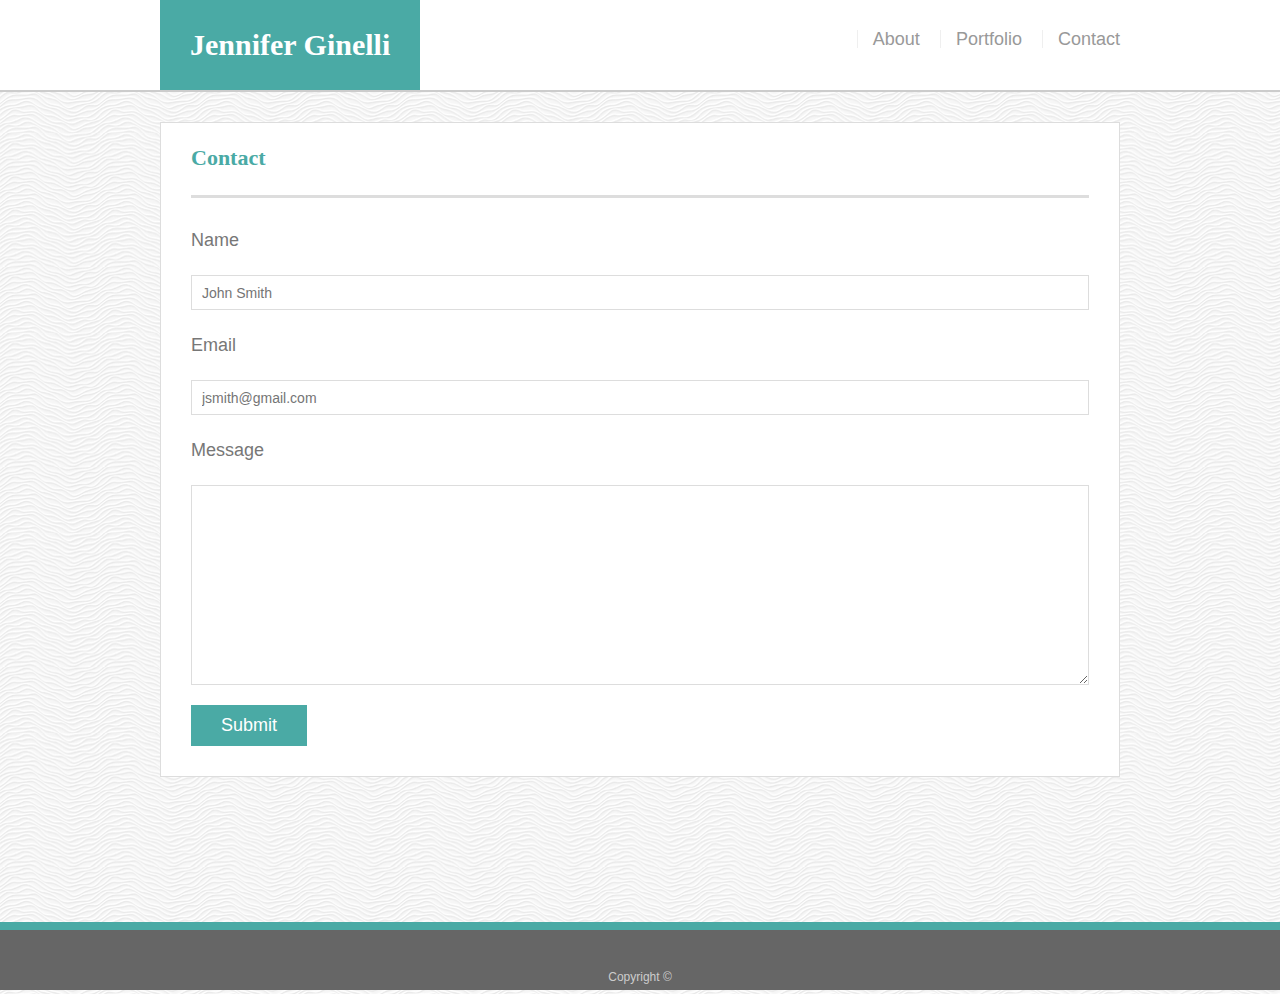
==== contact.html @ 6f098f5a "Added Files" ====
<!DOCTYPE html>
<html lang="en-us">
    <head>
        <meta charset="UTF-8">
        <title>Jennifer Ginelli</title>
        <link rel="stylesheet" type="text/css" href="style.css">
    </head>
    
    <body>
        <header id="masthead">
            <div class="container">

                <a href="index.html" id="logo">Jennifer Ginelli</a>
                                
                <nav>
                        <a href="index.html"> About</a>
                        <a href="portfolio.html"> Portfolio</a>
                        <a href="contact.html"> Contact</a>
                </nav>
            </div>
        </header>

        <div id="main-container" class="container">
                <section class="main-section">        
                        <div id="subhead">
                                <h2>Contact</h2>
                            </div>
            
                            <form class="form">
                                    <p class="name"><label for="name">Name</label></p>
                                        <p><input type="text" name="name" id="name" placeholder="John Smith" /></p>
                    
                                    <p class="email"><label for="email">Email</label></p>
                                        <p><input type="text" name="email" id="email" placeholder="jsmith@gmail.com" /></p>
                    
                                    <p class="message"><label for="message">Message</label></p>
                                        <p><textarea name="message" id="message" cols="30" rows="10"></textarea></p>
                            </form> 

                            <input type="submit">
                </section>
        </div>

        <footer>
            <div class="container">
            Copyright &copy; 
            </div>
        </footer>

    </body>

</html>
---- style.css ----
* {
    box-sizing: border-box;
}

body {
    margin:0;
    font-size: 18px;
    line-height: 34px;
    color: #777777;
    background-image: url(assets/images/white-waves.png);
    font-family: 'Arial', 'Helvetica Neue', Helvetica, sans-serif;
}

.container {
    width: 100%;
    width: 960px;
    margin: 0 auto;
    clear: both;
}

h1,
h2,
h3,
p {
    margin-bottom: 20px;
}

p:last-child {
    margin-bottom: 0px;
}

h1,
h2,
h3 {
    font-family: Georgia, Times, "Times New Roman", serif;
    font-weight: 700;
    color: #4aaaa5;
}

h1 {
    padding-bottom: 20px;
    font-size: 30px;
    line-height: 49px;
    border-bottom: 3px solid #dddddd;
  }
  
  h2,
  h3 {
    font-size: 22px;
  }

/*Header & Navigation*/ 
header {
    z-index: 99;
    width: 100%;
    margin: 0;
    overflow: auto;
    color: #ffffff;
    background: #ffffff;
    border-bottom: 2px solid #cccccc;
}

header::after {
    content: "";
    clear: both;
    display: table;
}

#logo {
    background: #4aaaa5;
    height: 90px;
    float:left;
    font-family: 'Georgia', Times, Times New Roman, serif;
    text-align: center;
    line-height: 90px;
    color: white;
    font-weight: 700;
    font-size: 30px;
    text-decoration: none;
    padding-left: 30px;
    padding-right: 30px 
}
    
nav {
    float: right;
}

nav {
    padding: 0;
    list-style: none;
}

nav a {
    display: inline-block;
    padding-left: 15px;
    margin-left: 15px;
    line-height: 18px;
    color: #999;
    text-decoration: none;
    border-left: 1px solid #efefef;
    margin-top: 30px;
  }

  nav a:hover {
    color: #4aaaa5;
    }

  nav a:active {
       background-color: #4aaaa5;
        padding: 4px;
    }
  


/*Overall Style*/ 
#main-container {
    padding-top: 30px;
    min-height: calc(100vh - 70px);
  }
  
  .main-section {
    float: left;
    width: 100%;
    max-width: 960px;
    padding-left: 30px;
    padding-right: 30px;
    padding-bottom: 30px;
    margin: 0 0 40px;
    background: #ffffff;
    border: 1px solid #dddddd;
  }
  

#subhead {
    margin-bottom: 25px;
    color: #4aaaa5;
    border-bottom: 3px solid #dddddd;
    font-family: 'Georgia', Times, Times New Roman, serif;
}
  
/*About Me Pic*/  
#image-bio {
    width: 200px;
    height: 200px;
    margin-right: 20px;
    margin-bottom: 20px;
    float: left;
}

/*Contact Page*/ 

.form {
    margin-bottom: 20px;
  }
  
  .form p {
    margin-bottom: 10px;
  }
  
  label,
  input[type=text],
  input[type=email],
  textarea {
    display: block;
    width: 100%;
  }
  
  input[type=text],
  input[type=email],
  textarea {
    height: 35px;
    padding: 0 10px;
    font-size: 14px;
    border: 1px solid #dddddd;
  }
  
  textarea {
    height: 200px;
  }
  
  input[type=submit] {
    padding: 10px 30px;
    font-size: 18px;
    color: #ffffff;
    cursor: pointer;
    background: #4aaaa5;
    border: 0 none;
  }

/*Portfolio piece*/
.gallery {
    position: relative;
    float: left;
    width: 274px;
    margin: 20px 0 25px;
    overflow: auto;
  }
  
  .gallery img {
    width: 100%;
    border: 0 none;
    opacity: 0.8;
  }
  
  .gallery h3 {
    position: absolute;
    bottom: 20px;
    width: 100%;
    padding: 15px;
    margin-bottom: 0;
    font-weight: 300;
    line-height: 30px;
    color: #ffffff;
    text-align: center;
    background: #4aaaa5;
    border-bottom: 0;
    font-family: 'Georgia', Times, Times New Roman, serif;
  }

.gallery:nth-child(even) {
    margin-right: 40px;
 }

/*Footer*/ 
footer {
    padding: 30px 0;
    clear: both;
    font-size: 12px;
    color: #ffffff;
    color: #cccccc;
    text-align: center;
    background: #666666;
    border-top: 8px solid #4aaaa5;
    height: 50px;
  }
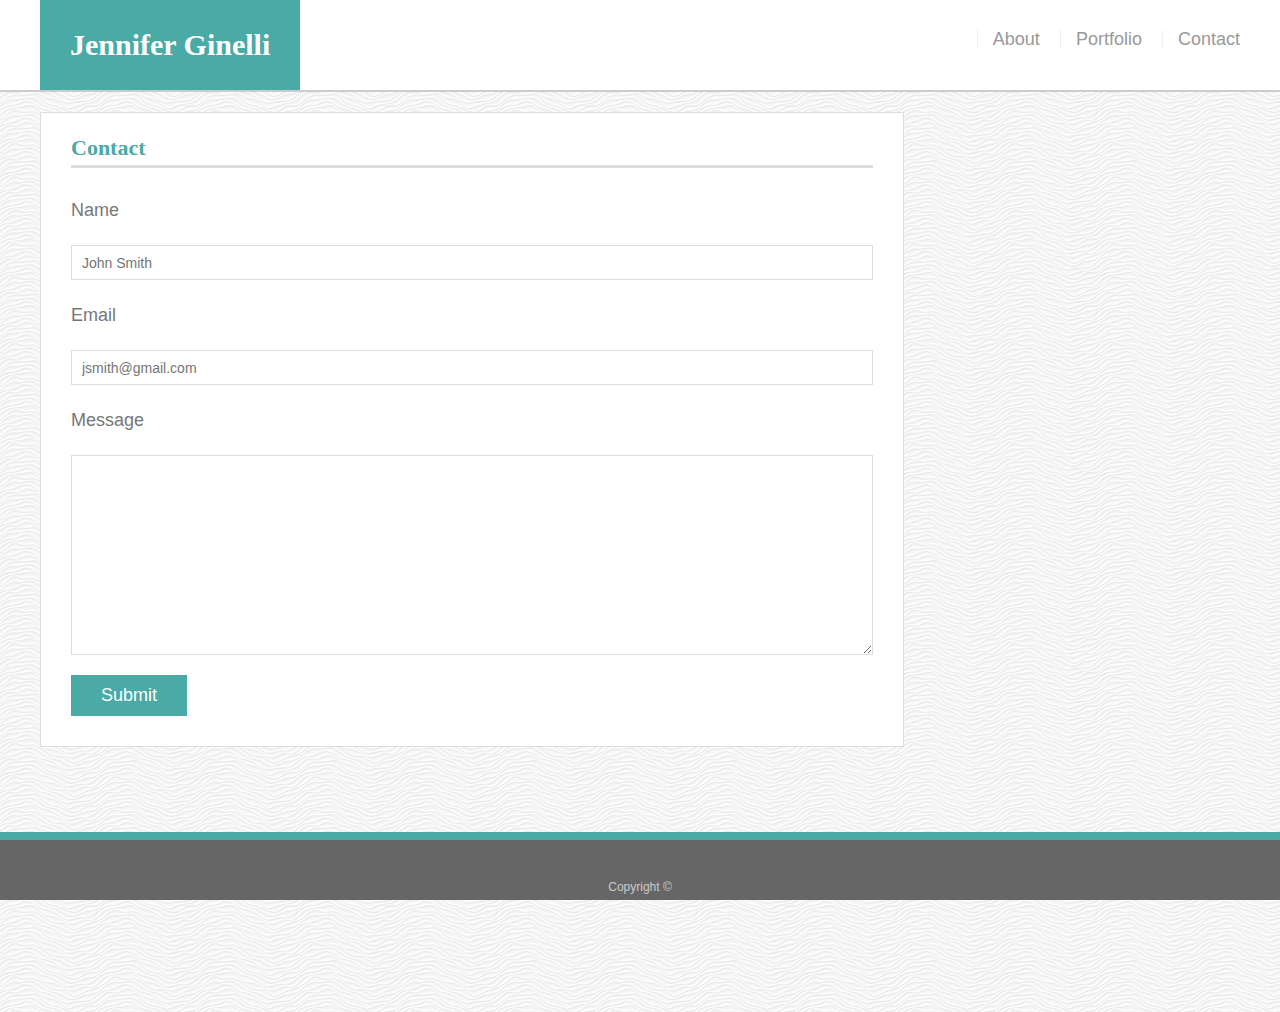
==== commit 826e229a: "Added Media Queries" ====
--- a/contact.html
+++ b/contact.html
@@ -3,52 +3,47 @@
     <head>
         <meta charset="UTF-8">
         <title>Jennifer Ginelli</title>
+        <meta name="viewport" content="width=device-width, initial-scale=1.0">
         <link rel="stylesheet" type="text/css" href="style.css">
     </head>
     
     <body>
-        <header id="masthead">
-            <div class="container">
+            <header class="masthead">
+                    <a href="index.html" id="logo">Jennifer Ginelli</a>
+                                    
+                    <nav>
+                            <a href="index.html"> About</a>
+                            <a href="portfolio.html"> Portfolio</a>
+                            <a href="contact.html"> Contact</a>
+                    </nav>
+            </header>
 
-                <a href="index.html" id="logo">Jennifer Ginelli</a>
-                                
-                <nav>
-                        <a href="index.html"> About</a>
-                        <a href="portfolio.html"> Portfolio</a>
-                        <a href="contact.html"> Contact</a>
-                </nav>
+            <div class="wrapper">
+
+                    <div class="main-content">
+                            
+                        <h2>Contact</h2>
+                                      
+                                <form class="form">
+                                        <p class="name"><label for="name">Name</label></p>
+                                            <p><input type="text" name="name" id="name" placeholder="John Smith" /></p>
+                        
+                                        <p class="email"><label for="email">Email</label></p>
+                                            <p><input type="text" name="email" id="email" placeholder="jsmith@gmail.com" /></p>
+                        
+                                        <p class="message"><label for="message">Message</label></p>
+                                            <p><textarea name="message" id="message" cols="30" rows="10"></textarea></p>
+                                </form> 
+
+                                <input type="submit">
+                    </div>
             </div>
-        </header>
 
-        <div id="main-container" class="container">
-                <section class="main-section">        
-                        <div id="subhead">
-                                <h2>Contact</h2>
-                            </div>
-            
-                            <form class="form">
-                                    <p class="name"><label for="name">Name</label></p>
-                                        <p><input type="text" name="name" id="name" placeholder="John Smith" /></p>
-                    
-                                    <p class="email"><label for="email">Email</label></p>
-                                        <p><input type="text" name="email" id="email" placeholder="jsmith@gmail.com" /></p>
-                    
-                                    <p class="message"><label for="message">Message</label></p>
-                                        <p><textarea name="message" id="message" cols="30" rows="10"></textarea></p>
-                            </form> 
-
-                            <input type="submit">
-                </section>
+            <footer>
+                    Copyright &copy; 
+            </footer>
         </div>
-
-        <footer>
-            <div class="container">
-            Copyright &copy; 
-            </div>
-        </footer>
-
     </body>
-
-</html>   
+</html>  
                     
 
--- a/style.css
+++ b/style.css
@@ -1,191 +1,190 @@
 * {
-    box-sizing: border-box;
-}
-
+  box-sizing: border-box;
+}
+
+/*Overall Styling*/
 body {
-    margin:0;
-    font-size: 18px;
-    line-height: 34px;
-    color: #777777;
-    background-image: url(assets/images/white-waves.png);
-    font-family: 'Arial', 'Helvetica Neue', Helvetica, sans-serif;
-}
-
-.container {
-    width: 100%;
-    width: 960px;
-    margin: 0 auto;
-    clear: both;
+  margin:0;
+  font-size: 18px;
+  line-height: 34px;
+  color: #777777;
+  background-image: url(assets/images/white-waves.png);
+  font-family: 'Arial', 'Helvetica Neue', Helvetica, sans-serif;
 }
 
 h1,
 h2,
 h3,
 p {
-    margin-bottom: 20px;
+  margin-bottom: 20px;
 }
 
 p:last-child {
-    margin-bottom: 0px;
+  margin-bottom: 0px;
 }
 
 h1,
 h2,
 h3 {
-    font-family: Georgia, Times, "Times New Roman", serif;
-    font-weight: 700;
-    color: #4aaaa5;
+  font-family: Georgia, Times, "Times New Roman", serif;
+  font-weight: 700;
+  color: #4aaaa5;
 }
 
 h1 {
-    padding-bottom: 20px;
-    font-size: 30px;
-    line-height: 49px;
-    border-bottom: 3px solid #dddddd;
-  }
+  padding-bottom: 20px;
+  font-size: 30px;
+  line-height: 49px;
+  border-bottom: 3px solid #dddddd;
+}
+
+h2,
+h3 {
+font-size: 22px;
+}
+
+html,
+body {
+height: 100%;
+position: relative;
+}
+
+.wrapper {
+  min-height: 100vh; 
+  overflow: hidden;
+  display: block;
+  position: relative;
+  width: 960px;
+ }
+
+/*Masthead*/
+.masthead {
+  z-index: 99;
+  width: 100%;
+  margin: 0;
+  overflow: auto;
+  color: #ffffff;
+  background: #ffffff;
+  border-bottom: 2px solid #cccccc;
+  margin-bottom: 20px;
+}
+
+header::after {
+  content: "";
+  clear: both;
+  display: table;
+}
+
+#logo {
+  background: #4aaaa5;
+  float:left;
+  font-family: 'Georgia', Times, Times New Roman, serif;
+  text-align: center;
+  line-height: 90px;
+  color: white;
+  font-weight: 700;
+  font-size: 30px;
+  text-decoration: none;
+  padding-left: 30px;
+  padding-right: 30px;
+  margin-left: 40px;
+}
   
-  h2,
-  h3 {
-    font-size: 22px;
-  }
-
-/*Header & Navigation*/ 
-header {
-    z-index: 99;
-    width: 100%;
-    margin: 0;
-    overflow: auto;
-    color: #ffffff;
-    background: #ffffff;
-    border-bottom: 2px solid #cccccc;
-}
-
-header::after {
-    content: "";
-    clear: both;
-    display: table;
-}
-
-#logo {
-    background: #4aaaa5;
-    height: 90px;
-    float:left;
-    font-family: 'Georgia', Times, Times New Roman, serif;
-    text-align: center;
-    line-height: 90px;
-    color: white;
-    font-weight: 700;
-    font-size: 30px;
-    text-decoration: none;
-    padding-left: 30px;
-    padding-right: 30px 
-}
-    
 nav {
-    float: right;
-}
-
-nav {
-    padding: 0;
-    list-style: none;
+  float: right;
+  padding: 0;
+  list-style: none;
+  margin-right: 40px;
 }
 
 nav a {
-    display: inline-block;
-    padding-left: 15px;
-    margin-left: 15px;
-    line-height: 18px;
-    color: #999;
-    text-decoration: none;
-    border-left: 1px solid #efefef;
-    margin-top: 30px;
-  }
-
-  nav a:hover {
-    color: #4aaaa5;
-    }
-
-  nav a:active {
-       background-color: #4aaaa5;
-        padding: 4px;
-    }
-  
-
-
-/*Overall Style*/ 
-#main-container {
-    padding-top: 30px;
-    min-height: calc(100vh - 70px);
-  }
-  
-  .main-section {
-    float: left;
-    width: 100%;
-    max-width: 960px;
-    padding-left: 30px;
-    padding-right: 30px;
-    padding-bottom: 30px;
-    margin: 0 0 40px;
-    background: #ffffff;
-    border: 1px solid #dddddd;
-  }
-  
-
-#subhead {
-    margin-bottom: 25px;
-    color: #4aaaa5;
-    border-bottom: 3px solid #dddddd;
-    font-family: 'Georgia', Times, Times New Roman, serif;
-}
-  
-/*About Me Pic*/  
-#image-bio {
-    width: 200px;
-    height: 200px;
-    margin-right: 20px;
-    margin-bottom: 20px;
-    float: left;
+  display: inline-block;
+  padding-left: 15px;
+  margin-left: 15px;
+  line-height: 18px;
+  color: #999;
+  text-decoration: none;
+  border-left: 1px solid #efefef;
+  margin-top: 30px;
+}
+
+nav a:hover {
+color: #4aaaa5;
+}
+
+nav a:active {
+    background-color: #4aaaa5;
+    padding: 4px;
+}
+
+/*Main Conent*/  
+.main-content {
+  float: left;
+  padding-left: 30px;
+  padding-right: 30px;
+  padding-bottom: 30px;
+  margin-left: 40px;
+  margin-right: 40px;
+  background: #ffffff;
+  border: 1px solid #dddddd;
+  width: 90%;
+}
+
+.main-content h2 {
+  margin-bottom: 25px;
+  color: #4aaaa5;
+  border-bottom: 3px solid #dddddd;
+  font-family: 'Georgia', Times, Times New Roman, serif;
+}
+
+.main-content img {
+  width: 200px;
+  height: 200px;
+  margin-right: 20px;
+  margin-bottom: 20px;
+  float: left;
 }
 
 /*Contact Page*/ 
 
 .form {
-    margin-bottom: 20px;
-  }
-  
-  .form p {
-    margin-bottom: 10px;
-  }
-  
-  label,
-  input[type=text],
-  input[type=email],
-  textarea {
-    display: block;
-    width: 100%;
-  }
-  
-  input[type=text],
-  input[type=email],
-  textarea {
-    height: 35px;
-    padding: 0 10px;
-    font-size: 14px;
-    border: 1px solid #dddddd;
-  }
-  
-  textarea {
-    height: 200px;
-  }
-  
-  input[type=submit] {
-    padding: 10px 30px;
-    font-size: 18px;
-    color: #ffffff;
-    cursor: pointer;
-    background: #4aaaa5;
-    border: 0 none;
-  }
+  margin-bottom: 20px;
+  width:100%;
+}
+
+.form p {
+  margin-bottom: 10px;
+}
+
+label,
+input[type=text],
+input[type=email],
+textarea {
+  display: block;
+  width: 100%;
+}
+
+input[type=text],
+input[type=email],
+textarea {
+  height: 35px;
+  padding: 0 10px;
+  font-size: 14px;
+  border: 1px solid #dddddd;
+}
+
+textarea {
+  height: 200px;
+}
+
+input[type=submit] {
+  padding: 10px 30px;
+  font-size: 18px;
+  color: #ffffff;
+  cursor: pointer;
+  background: #4aaaa5;
+  border: 0 none;
+}
 
 /*Portfolio piece*/
 .gallery {
@@ -194,42 +193,100 @@
     width: 274px;
     margin: 20px 0 25px;
     overflow: auto;
+ }
+
+.gallery img {
+  width: 100%;
+  height:100%;
+  border: 0 none;
+  opacity: 0.8;
+}
+
+.gallery h3 {
+  position: absolute;
+  bottom: 20px;
+  width: 100%;
+  padding: 15px;
+  margin-bottom: 0;
+  font-weight: 300;
+  line-height: 30px;
+  color: #ffffff;
+  text-align: center;
+  background: #4aaaa5;
+  border-bottom: 0;
+  font-family: 'Georgia', Times, Times New Roman, serif;
+}
+
+.gallery:nth-child(even) {
+  margin-right: 40px;
+}
+
+
+
+/*Footer*/
+footer {
+  padding: 30px 0;
+  clear: both;
+  font-size: 12px;
+  color: #cccccc;
+  text-align: center;
+  background: #666666;
+  border-top: 8px solid #4aaaa5;
+  height: 50px;
+  width: 100%;
+  position: fixed;
+  left: 0;
+  bottom: 0;
+  width: 100%;
+}
+
+/*Media Quieries*/
+
+/*max-width: 980px*/
+
+  @media screen and (max-width: 980px) {
+      .main-content {
+      width: 65%;
+      }
+  } 
+
+/*max-width: 768px*/
+
+@media screen and (max-width: 768px) {
+      .main-content{
+      width: 48%;    
+      }
   }
-  
-  .gallery img {
-    width: 100%;
-    border: 0 none;
-    opacity: 0.8;
-  }
-  
-  .gallery h3 {
-    position: absolute;
-    bottom: 20px;
-    width: 100%;
-    padding: 15px;
-    margin-bottom: 0;
-    font-weight: 300;
-    line-height: 30px;
-    color: #ffffff;
-    text-align: center;
-    background: #4aaaa5;
-    border-bottom: 0;
-    font-family: 'Georgia', Times, Times New Roman, serif;
-  }
-
-.gallery:nth-child(even) {
-    margin-right: 40px;
- }
-
-/*Footer*/ 
-footer {
-    padding: 30px 0;
-    clear: both;
-    font-size: 12px;
-    color: #ffffff;
-    color: #cccccc;
-    text-align: center;
-    background: #666666;
-    border-top: 8px solid #4aaaa5;
-    height: 50px;
+
+/*max-width: 640px*/
+
+@media screen and (max-width: 640px) {
+
+      #logo {
+      width: 100%;
+      margin: 0;
+      }
+
+      nav {
+      clear: both;
+      width: 100%;
+      margin: 0;
+      }
+
+      nav a {
+      text-align: center; 
+      }
+      
+
+
+      .main-content {
+      width: 38%;
+      margin: 0;
+      }
+
+      .main-content img {
+      width: 100%;
+      height: 100%;
+      margin: 0;
+      }
   }